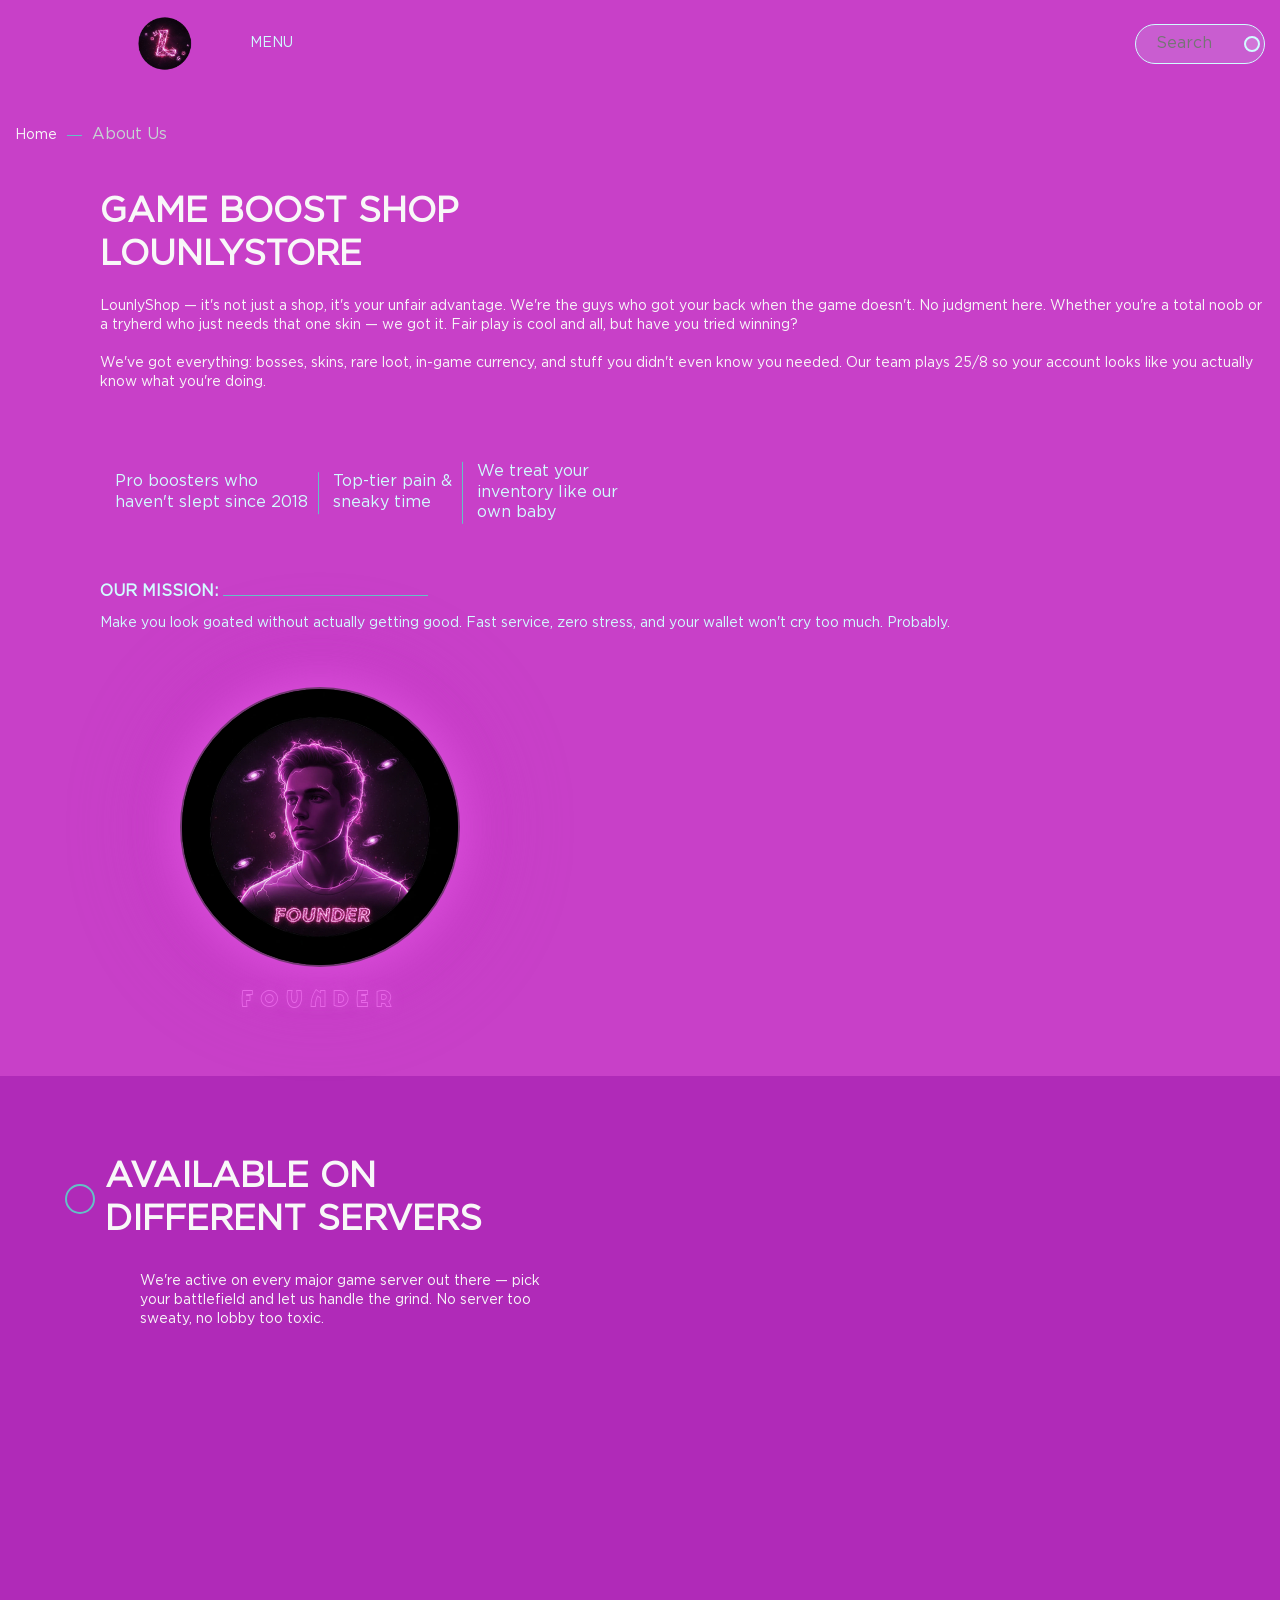
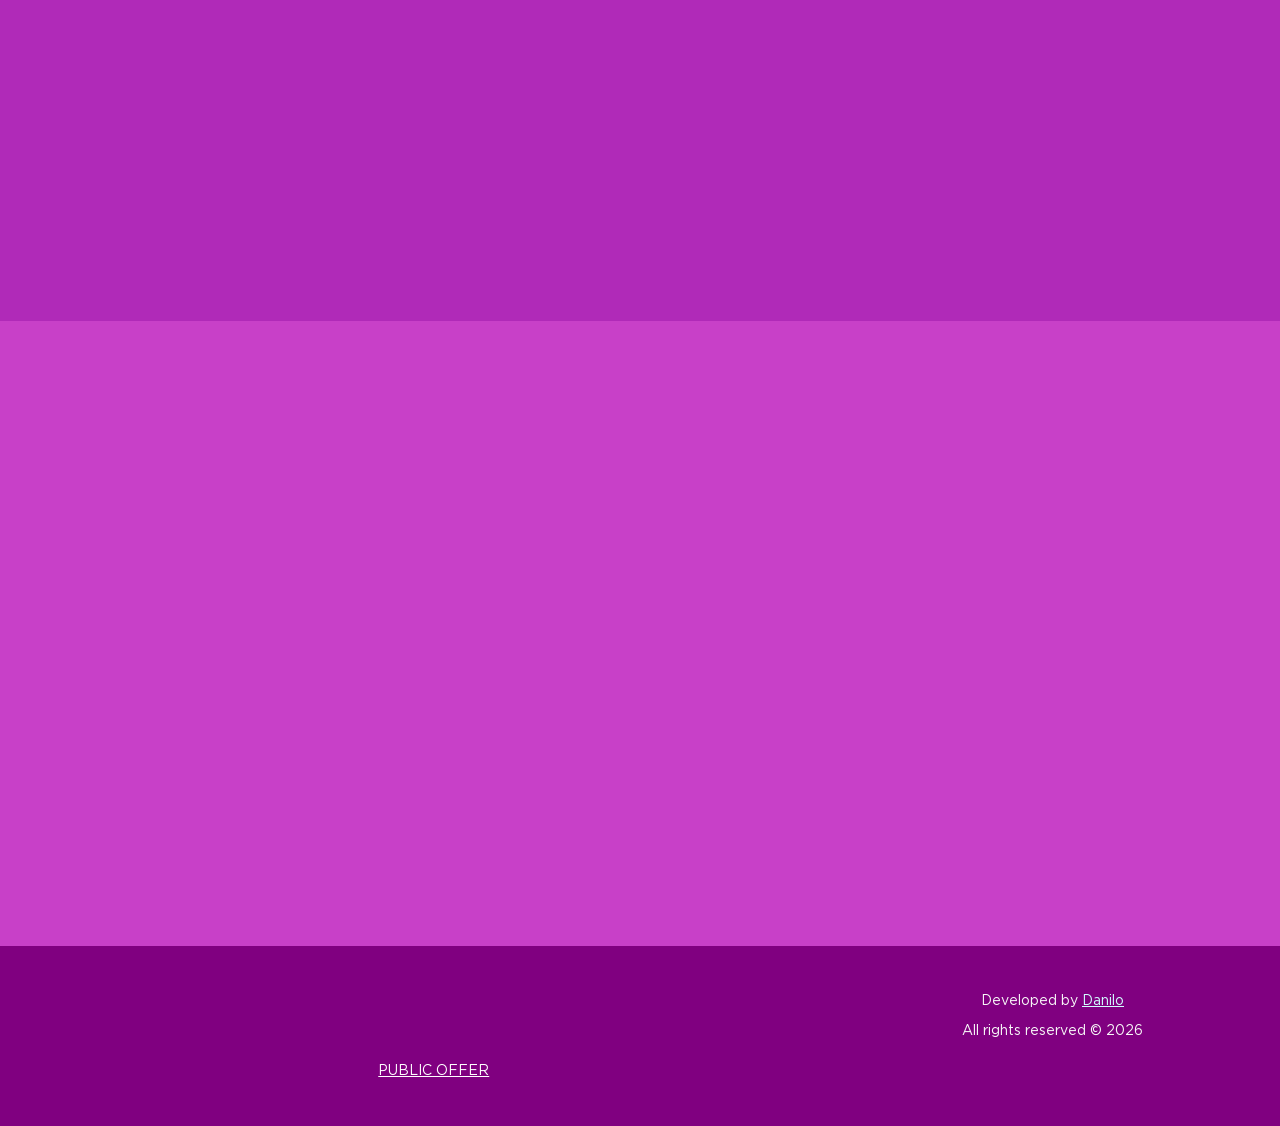
==== about.html @ 3cf256e2 "feat: update navigation links to point to the About page, add team data rendering and feedback submi" ====
<!DOCTYPE html>
<html lang="en">
  <head>
    <meta charset="UTF-8" />
    <meta name="viewport" content="width=device-width, initial-scale=1.0" />
    <meta name="description" content="About Us — GAME BOOST SHOP LOONYSTORE" />
    <meta name="keywords" content="" />
    <link rel="shortcut icon" href="img/favicons/favicon.svg" type="image/svg+xml" />
    <link rel="shortcut icon" href="img/favicons/favicon.webp" type="image/webp" />
    <link rel="shortcut icon" href="img/favicons/favicon.png" type="image/x-icon" />
    <link rel="stylesheet" href="css/libs.min.css" />
    <link rel="stylesheet" href="css/style.css" />
    <link rel="stylesheet" type="text/css" href="//cdn.jsdelivr.net/npm/slick-carousel@1.8.1/slick/slick.css" />
  <title>About Us — GAME BOOST SHOP LOONYSTORE</title>
    <link rel="stylesheet" href="css/about.css">
    <link rel="stylesheet" href="css/clear.css" />
  </head>

  <body id="body">
    <main class="main">
      <div class="container">
        <header class="header">
          <div class="header__row">
            <div class="header__col">
              <img src="img/logo.png" alt="" class="header__logo" />
              <div class="dropdown">
                <button class="dropbtn">
                  Menu
                  <img src="img/dropdown.svg" alt="" class="dropbtn-icon" />
                </button>
                <div class="dropdown-content">
                  <a href="index.html#news">News & Deals</a>
                  <a href="about.html">About Us</a>
                  <a href="index.html#services">Services & Prices</a>
                  <a href="index.html#library">Library</a>
                  <a href="index.html#team">Our Team</a>
                  <a href="index.html#feedback">Reviews</a>
                  <a href="index.html#contacts">Contacts</a>
                </div>
              </div>
            </div>
            <div class="header__col">
              <nav class="nav">
                <a href="about.html#products" class="navLink">Products</a
                ><a href="about.html" class="navLink">About Us</a
                ><a href="index.html#team" class="navLink">Our Team</a
                ><a href="index.html#feedback" class="navLink">Reviews</a
                >
              </nav>
            </div>
            <div class="header__col">
              <div class="header__search">
                <input type="text" class="header__input" placeholder="Search" />
                <img src="img/search.svg" alt="" class="header__searchIcon" />
              </div>
            </div>
          </div>
        </header>

        <div class="breadcrums">
          <a href="index.html" class="link breadcrums__link">Home</a>
          <hr class="breadcrums__hr" />
          <p class="breadcrums__text">About Us</p>
        </div>
      </div>

      <section class="aboutSection">
        <div class="container aboutSection__container">
          <div class="aboutSection__left">
            <img src="img/about-line.png" alt="" class="aboutSection__line" />
            <h2 class="title title-xl">
              Game Boost Shop <br />
              LounlyStoRe
            </h2>
            <p class="text text-xs">
              LounlyShop — it's not just a shop, it's your unfair advantage. We're the guys who
              got your back when the game doesn't. No judgment here. Whether you're a total
              noob or a tryherd who just needs that one skin — we got it. Fair play is cool and
              all, but have you tried winning?
              <br /><br />
              We've got everything: bosses, skins, rare loot, in-game currency, and stuff you
              didn't even know you needed. Our team plays 25/8 so your account looks like
              you actually know what you're doing.
            </p>
            <div class="textGroup">
              <div class="text text-s">
                Pro boosters who<br />
                haven't slept since 2018
              </div>
              <div class="text text-s">
                Top-tier pain &amp;<br />
                sneaky time
              </div>
              <div class="text text-s">
                We treat your<br />
                inventory like our<br />
                own baby
              </div>
            </div>
            <div class="aboutSection__ourMission">
              <div class="text text-xl">
                OUR mission:
                <hr class="aboutSection__hr" />
              </div>
              <p class="text text-xs">
                Make you look goated without actually getting good. Fast
                service, zero stress, and your wallet won't cry too much.
                Probably.
              </p>
            </div>
          </div>
          <div class="aboutSection__right aboutSection__right--founder">
            <div class="founder-wrap">
              <div class="founder-img-frame">
                <img src="img/Frame 272.png" alt="Founder" />
              </div>
              <span class="founder-label">FOUNDER</span>
            </div>
          </div>
        </div>
      </section>

      <section class="weHelp" id="products">
        <div class="container weHelp__container">
          <h2 class="title title-withDot">Available on different servers </h2>
          <p class="text weHelp__text">
            We're active on every major game server out there — pick your battlefield
            and let us handle the grind. No server too sweaty, no lobby too toxic.
          </p>
          <div class="weHelp__cardsWrapper weHelp__cardsWrapper--servers" id="weHelpCards"></div>
        </div>
      </section>

      <section class="feedbacksection" id="feedback">
        <div class="container">
          <h3 class="title title-withDot">Support</h3>
          <p class="text feedbacksection__text">
            Leave your details and our administrator will contact you to
            clarify all the details of the booking in the nearest time
          </p>
          <div class="feedbacksection__row">
            <div class="feedbacksection__left">
              <img src="img/gemini-2.5-flash-image_зроби_лучшу_картинку-0 1.png" alt="" class="image image-br" />
            </div>
            <div class="feedbacksection__right">
              <form class="feedbacksection__form" action="#">
                <input type="text" class="input" placeholder="Your name" />
                <input type="tel" class="input" placeholder="Phone" />
                <textarea
                  name="message"
                  id=""
                  cols="25"
                  rows="8"
                  class="input"
                  placeholder="Message for administrator"
                ></textarea>
                <button class="button" type="submit">Sign up</button>
              </form>
              <div class="text">
                By clicking the button, you agree to the processing of personal data
              </div>
            </div>
          </div>
        </div>
      </section>
    </main>

    <footer class="footer">
      <div class="container">
        <div class="footer__row">
          <div class="footer__col">
            <a href="https://t.me/caylissyt" class="link footer__link">
              <img src="img/telIcon.svg" alt="" class="footer__icon" />
              devolpertg
            </a>
            <a href="https://t.me/danyazzzz0" class="link footer__link">
              <img src="img/mailIcon.svg" alt="" class="footer__icon" />
              xanaxtg
            </a>
          </div>
          <div class="footer__col">
            <a href="#" class="link footer__link">
              <img src="img/locationIcon.svg" alt="" class="footer__icon" />
              Online worldwide
            </a>
          </div>
          <div class="footer__col footer__colRights-desctop">
            <p class="text">Developed by <a href="#" class="footer__devLink">Danilo</a></p>
            <p class="text">All rights reserved © 2026</p>
          </div>
          <div class="footer__col footer__colOfferta">
            <a href="offerta.html" class="link">Public Offer</a>
          </div>
          <div class="footer__col footer__colArrow">
            <div class="footer__socLinks">
              <a href="#"><img src="img/telegram.svg" alt="" class="icon" /></a>
              <a href="#"><img src="img/viber.svg" alt="" class="icon" /></a>
            </div>
            <a href="#body" class="footer__arrowTop">
              <img src="img/arrowtop.svg" alt="" class="icon" />
            </a>
          </div>
          <div class="footer__col footer__colRights-mobile">
            <p class="text">Developed by <a href="#" class="footer__devLink">Danilo</a></p>
            <p class="text">All rights reserved © 2026</p>
          </div>
        </div>
      </div>
    </footer>

    <script src="js/libs.min.js"></script>
    <script
      src="https://code.jquery.com/jquery-3.6.0.min.js"
      integrity="sha256-/xUj+3OJU5yExlq6GSYGSHk7tPXikynS7ogEvDej/m4="
      crossorigin="anonymous"
    ></script>
    <script
      type="text/javascript"
      src="//cdn.jsdelivr.net/npm/slick-carousel@1.8.1/slick/slick.min.js"
    ></script>
    <script src="js/main.min.js"></script>
    <script src="js/weHelpRender.js"></script>
    <script src="js/feedbackSubmit.js"></script>
  </body>
</html>
---- css/about.css ----
/* фон фіолетовий */
      body {
        background: #c840c8;
      }

      /* ── фото засновника ── */
      .aboutSection__right--founder {
        display: flex;
        justify-content: center;
        align-items: center;
        flex: 1;
        padding: 20px 0;
      }
      .founder-wrap {
        display: flex;
        flex-direction: column;
        align-items: center;
        gap: 18px;
      }
      /* кругла рамка зі світінням */
      .founder-img-frame {
        width: 280px;
        height: 280px;
        border-radius: 50%;
        background: #000;
        display: flex;
        align-items: center;
        justify-content: center;
        overflow: hidden;
        box-shadow:
          0 0 35px 12px rgba(220, 80, 220, 0.75),
          0 0 80px 30px rgba(200, 50, 200, 0.4);
        border: 2px solid rgba(230, 110, 230, 0.5);
      }
      /* фотка теж світиться */
      .founder-img-frame img {
        width: 100%;
        height: 100%;
        object-fit: cover;
        filter: drop-shadow(0 0 18px rgba(220, 80, 220, 0.9));
      }
      /* підпис капсом */
      .founder-label {
        font-family: viennaposter, "Vienna Poster", gothampro_bold;
        font-size: 22px;
        color: #e868e8;
        letter-spacing: 7px;
        text-transform: uppercase;
        text-shadow: 0 0 12px rgba(230, 100, 230, 0.9);
      }

      /* великий екран — все більше */
      @media screen and (min-width: 1440px) {
        .founder-img-frame {
          width: 370px;
          height: 370px;
        }
        .founder-label {
          font-size: 26px;
        }
      }

      /* ── секція серверів ── */
      .weHelp {
        background: #b02ab8;
        padding: 50px 0 60px;
      }
      .weHelp__container {
        display: flex;
        flex-direction: column;
        gap: 20px;
      }
      .weHelp__cardsWrapper--servers {
        display: flex;
        flex-wrap: wrap;
        gap: 30px;
        justify-content: center;
        margin-top: 10px;
      }
      .weHelp__card--server {
        display: flex;
        flex-direction: column;
        align-items: center;
        gap: 12px;
        min-width: 30%;
      }
      /* текст під логотипом сервера */
      .weHelp__card--server .text-xs {
        font-family: viennaposter, "Vienna Poster", gothampro_bold;
        font-size: 18px;
        color: #f8f8f8;
        text-transform: uppercase;
        letter-spacing: 2px;
      }
      /* логотип сервера, квадратний */
      .server-logo {
        width: 190px;
        height: 190px;
        border-radius: 14px;
        overflow: hidden;
      }
      .server-logo img {
        width: 100%;
        height: 100%;
        object-fit: cover;
      }

      /* ── відгуки / букінг ── */
      .feedbacksection {
        background: #c840c8;
      }
---- css/clear.css ----
.mainSection__right {
    padding: 100px 0;
}

    .footer, .feedbacksection , .servicesSection, body, .teamSection{
            background: #c840c8;
    }
    .footer{ background: purple !important;}
    

    .teamSection{
        background: #D900FF;
    }
    .team-container{
        display: flex;
        flex-wrap: wrap;
        gap: 30px;
        justify-content: center;
    }

    .slider__item{
        display: flex;
        flex-direction: column;
        width: 22%;
        box-sizing: border-box;
    }

    .header__logo{
        width: 100px;
        margin-left: 100px;
    }

    .servicesSection__cards{
        padding: 40px 16px;
        display: flex;
    }

    .servicesSection__card{
        display: flex;
        flex-direction: column;
        gap: 20px;
        color: white;
    }
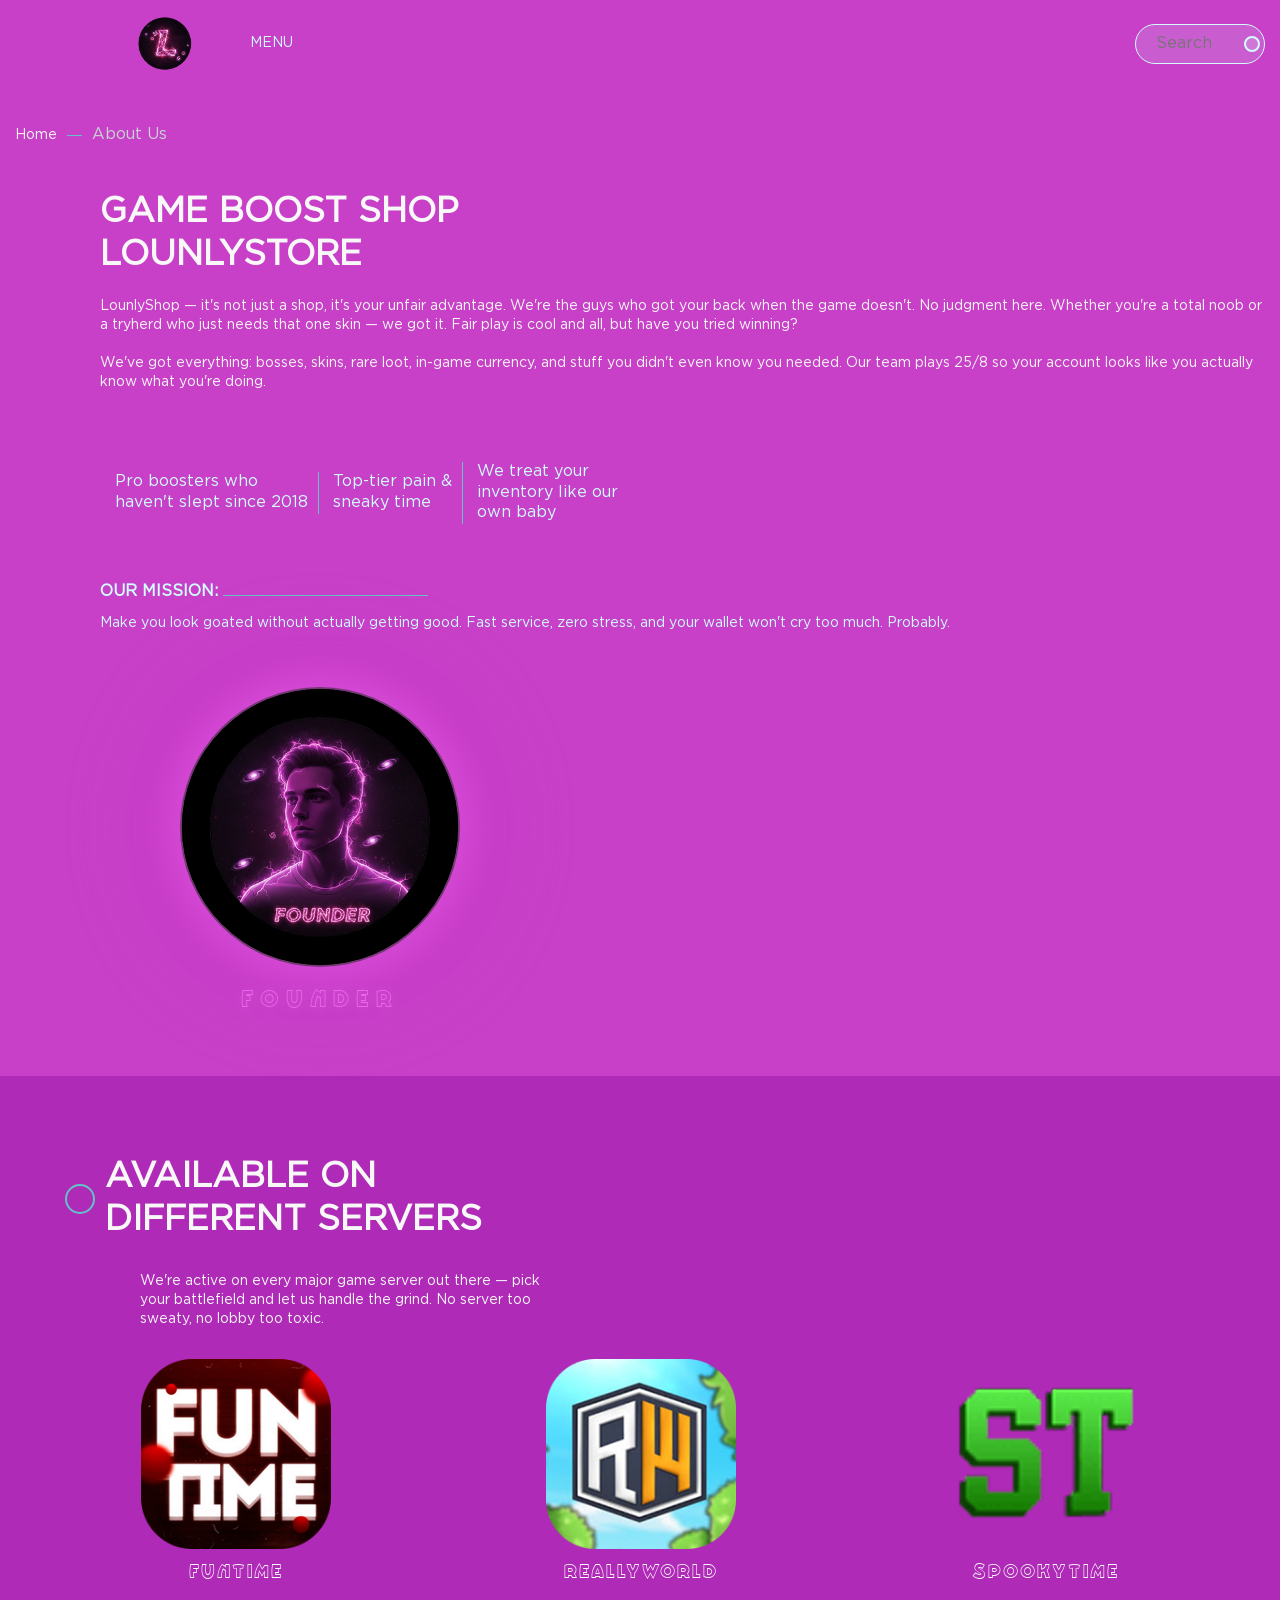
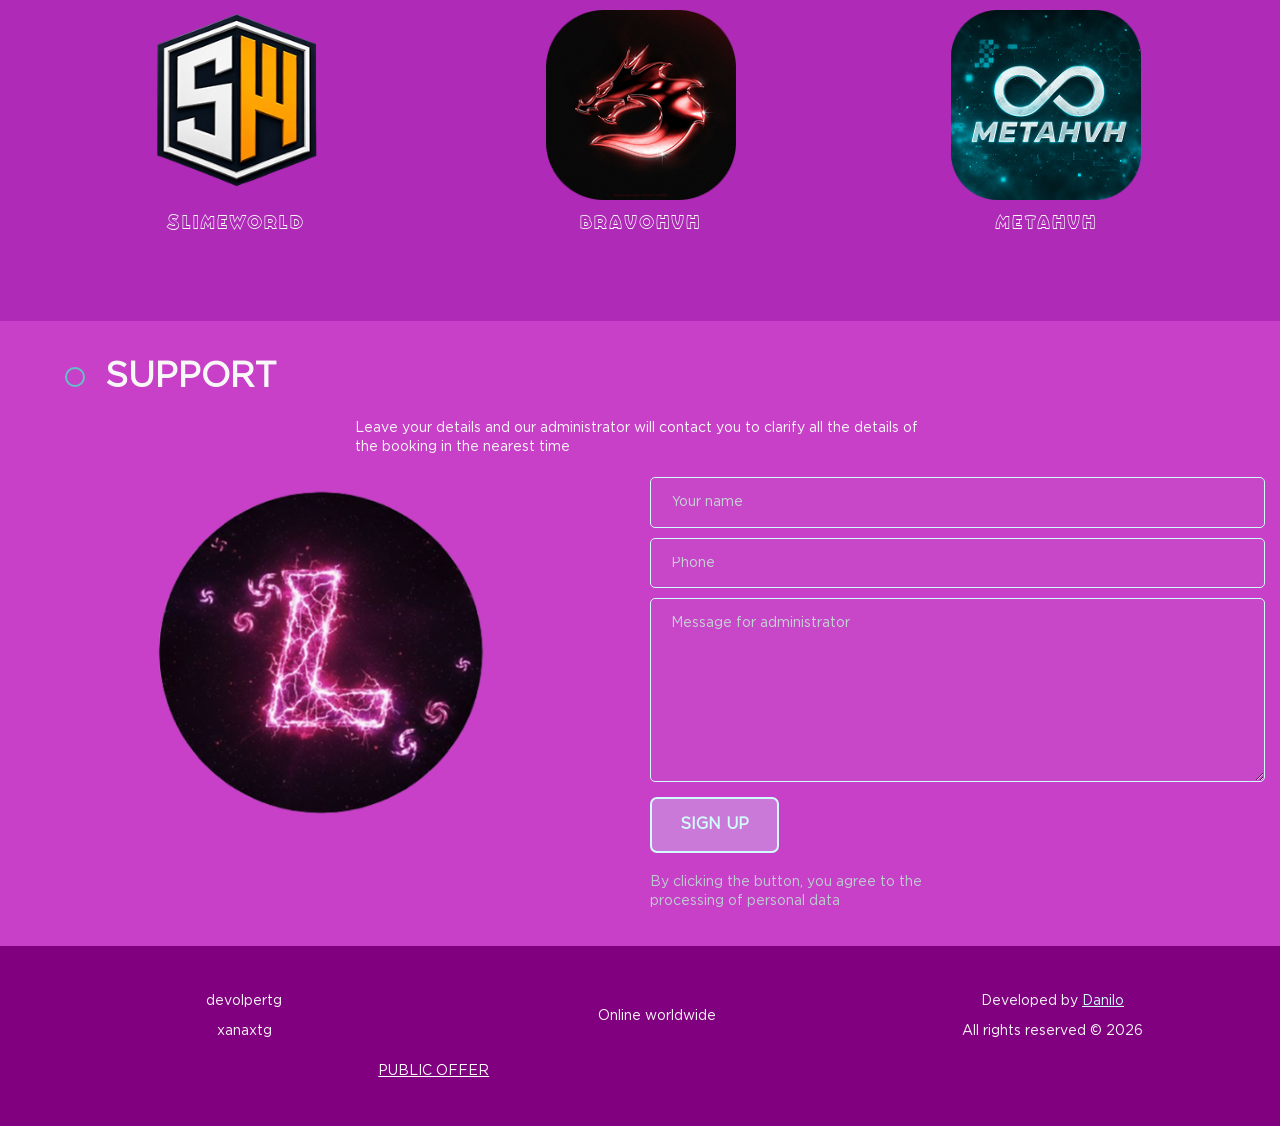
==== commit 100ddde0: "Co-authored-by: Oleksandr Pylypenko <Sashapylypenko.pov@gmail.com>" ====
--- a/about.html
+++ b/about.html
@@ -41,7 +41,7 @@
             </div>
             <div class="header__col">
               <nav class="nav">
-                <a href="about.html#products" class="navLink">Products</a
+                <a href="index.html#products" class="navLink">Products</a
                 ><a href="about.html" class="navLink">About Us</a
                 ><a href="index.html#team" class="navLink">Our Team</a
                 ><a href="index.html#feedback" class="navLink">Reviews</a
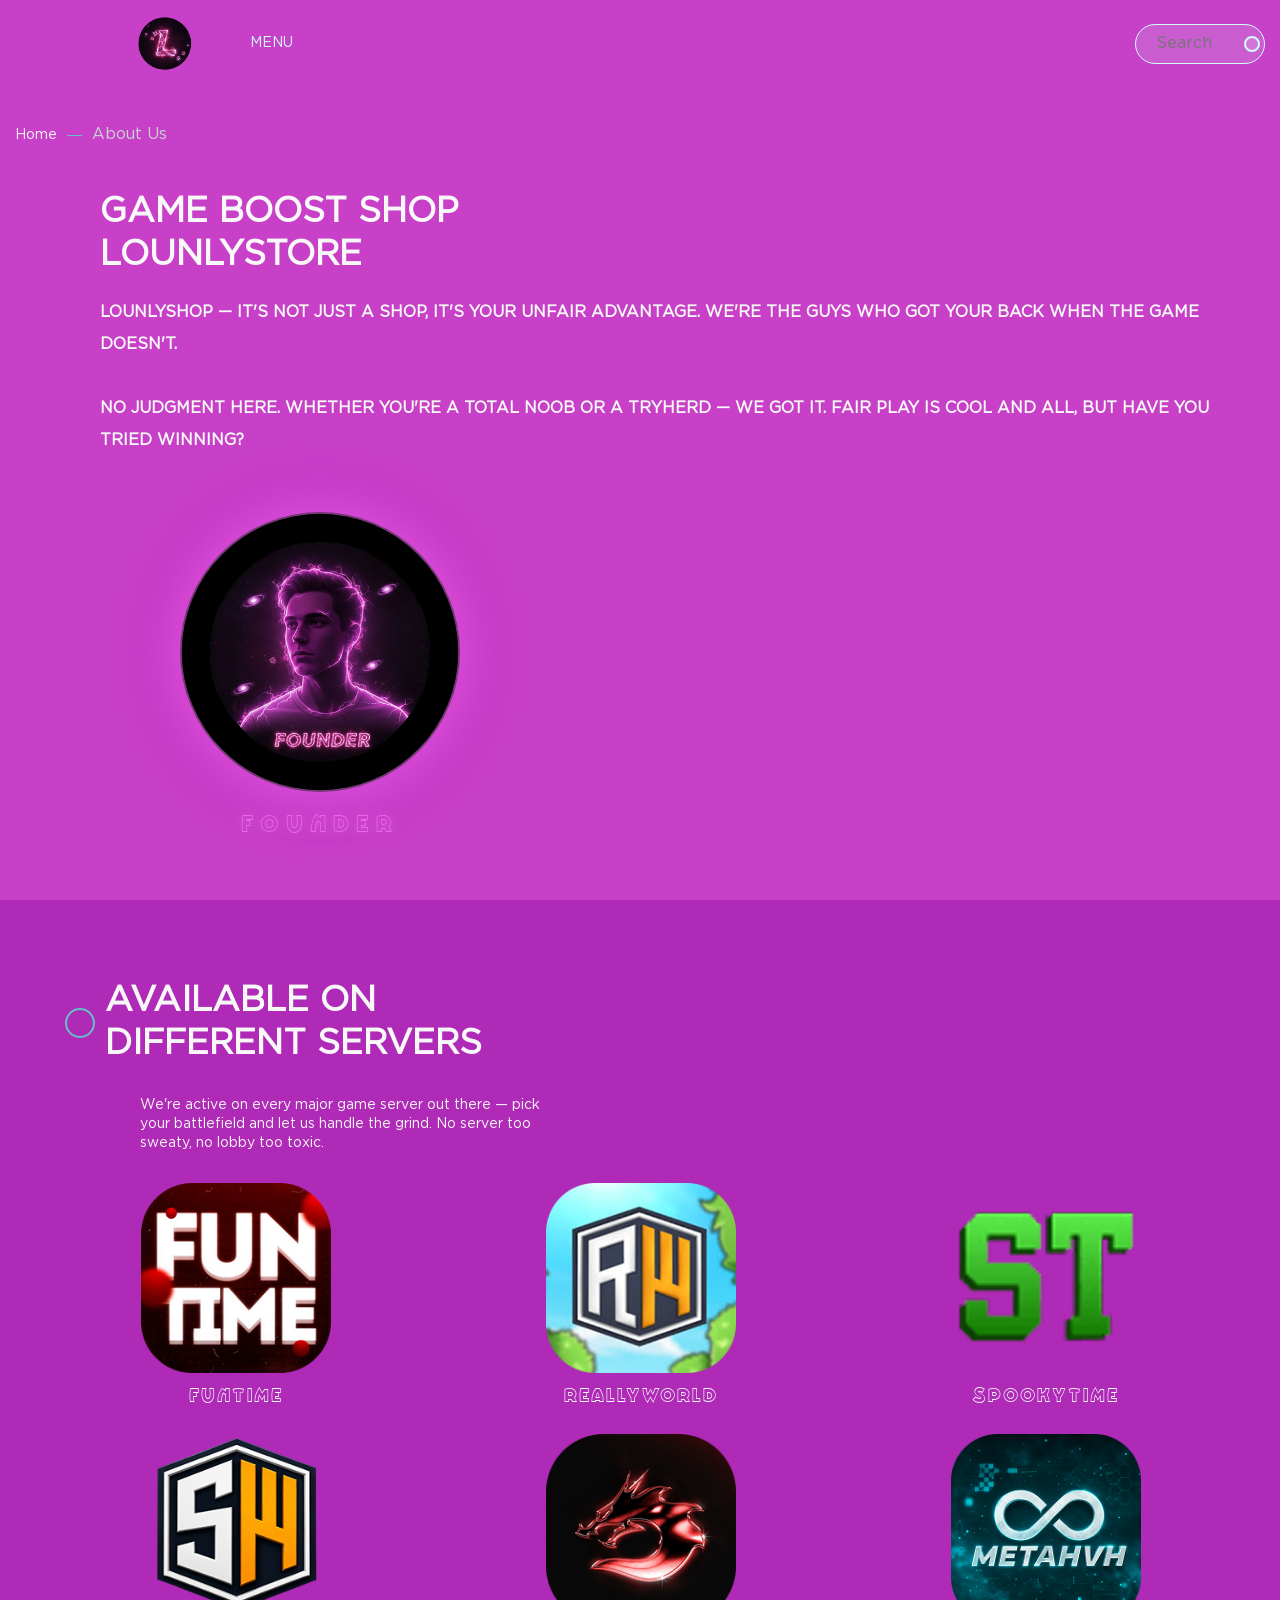
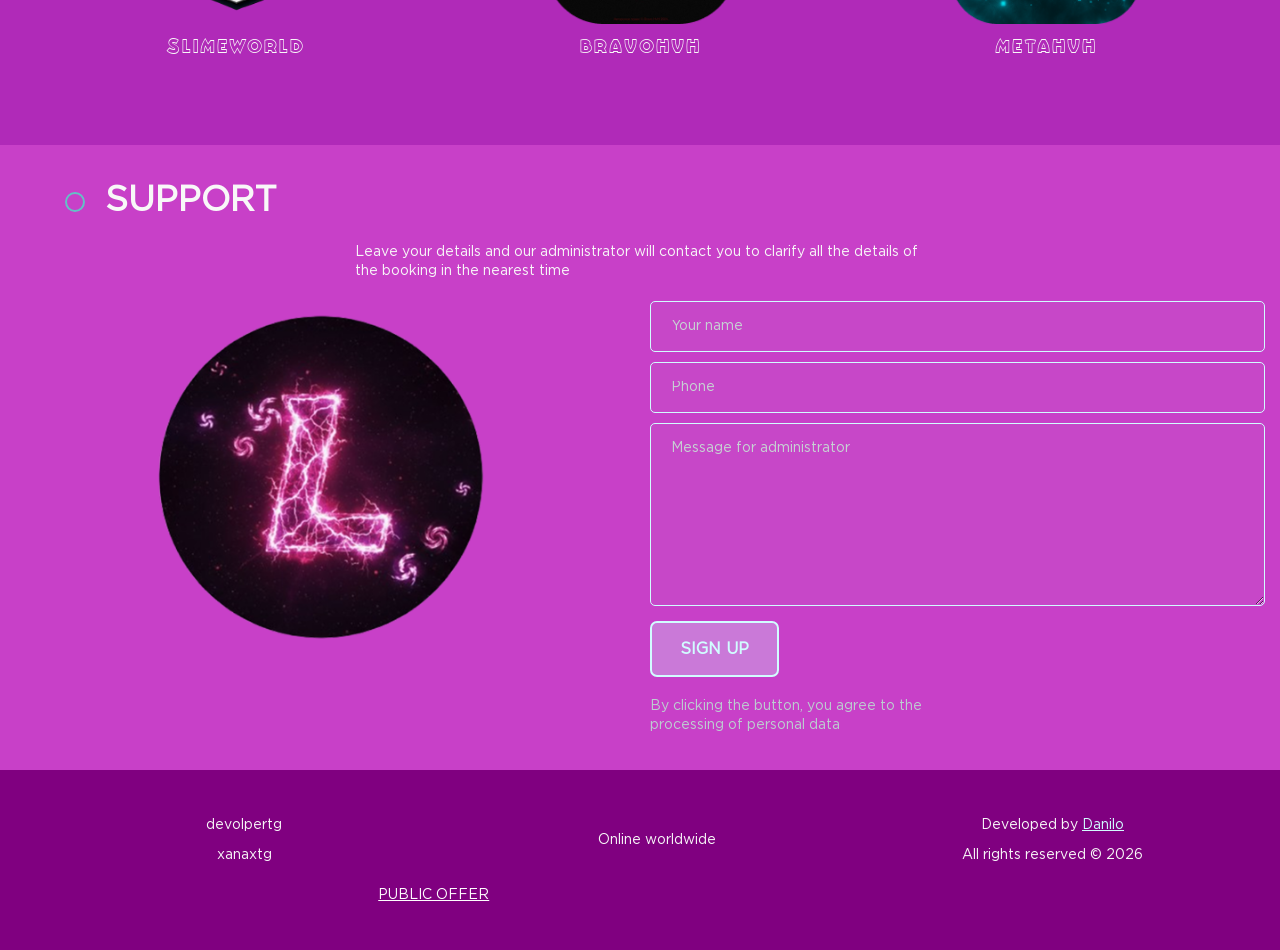
==== commit dba88da0: "refactor: streamline about section content and enhance feedback form accessibility" ====
--- a/about.html
+++ b/about.html
@@ -72,42 +72,9 @@
               Game Boost Shop <br />
               LounlyStoRe
             </h2>
-            <p class="text text-xs">
-              LounlyShop — it's not just a shop, it's your unfair advantage. We're the guys who
-              got your back when the game doesn't. No judgment here. Whether you're a total
-              noob or a tryherd who just needs that one skin — we got it. Fair play is cool and
-              all, but have you tried winning?
-              <br /><br />
-              We've got everything: bosses, skins, rare loot, in-game currency, and stuff you
-              didn't even know you needed. Our team plays 25/8 so your account looks like
-              you actually know what you're doing.
+            <p class="text text-xl text-space">
+              LounlyShop — it's not just a shop, it's your unfair advantage. We're the guys who got your back when the game doesn't. <br><br> No judgment here. Whether you're a total noob or a tryherd  — we got it.  Fair play is cool and all, but have you tried winning?
             </p>
-            <div class="textGroup">
-              <div class="text text-s">
-                Pro boosters who<br />
-                haven't slept since 2018
-              </div>
-              <div class="text text-s">
-                Top-tier pain &amp;<br />
-                sneaky time
-              </div>
-              <div class="text text-s">
-                We treat your<br />
-                inventory like our<br />
-                own baby
-              </div>
-            </div>
-            <div class="aboutSection__ourMission">
-              <div class="text text-xl">
-                OUR mission:
-                <hr class="aboutSection__hr" />
-              </div>
-              <p class="text text-xs">
-                Make you look goated without actually getting good. Fast
-                service, zero stress, and your wallet won't cry too much.
-                Probably.
-              </p>
-            </div>
           </div>
           <div class="aboutSection__right aboutSection__right--founder">
             <div class="founder-wrap">
@@ -144,8 +111,8 @@
             </div>
             <div class="feedbacksection__right">
               <form class="feedbacksection__form" action="#">
-                <input type="text" class="input" placeholder="Your name" />
-                <input type="tel" class="input" placeholder="Phone" />
+                <input type="text" name="name" class="input" placeholder="Your name" />
+                <input type="tel" name="phone" class="input" placeholder="Phone" />
                 <textarea
                   name="message"
                   id=""
--- a/css/about.css
+++ b/css/about.css
@@ -109,3 +109,7 @@
       .feedbacksection {
         background: #c840c8;
       }
+
+      .text-space{
+        line-height: 2;
+      }
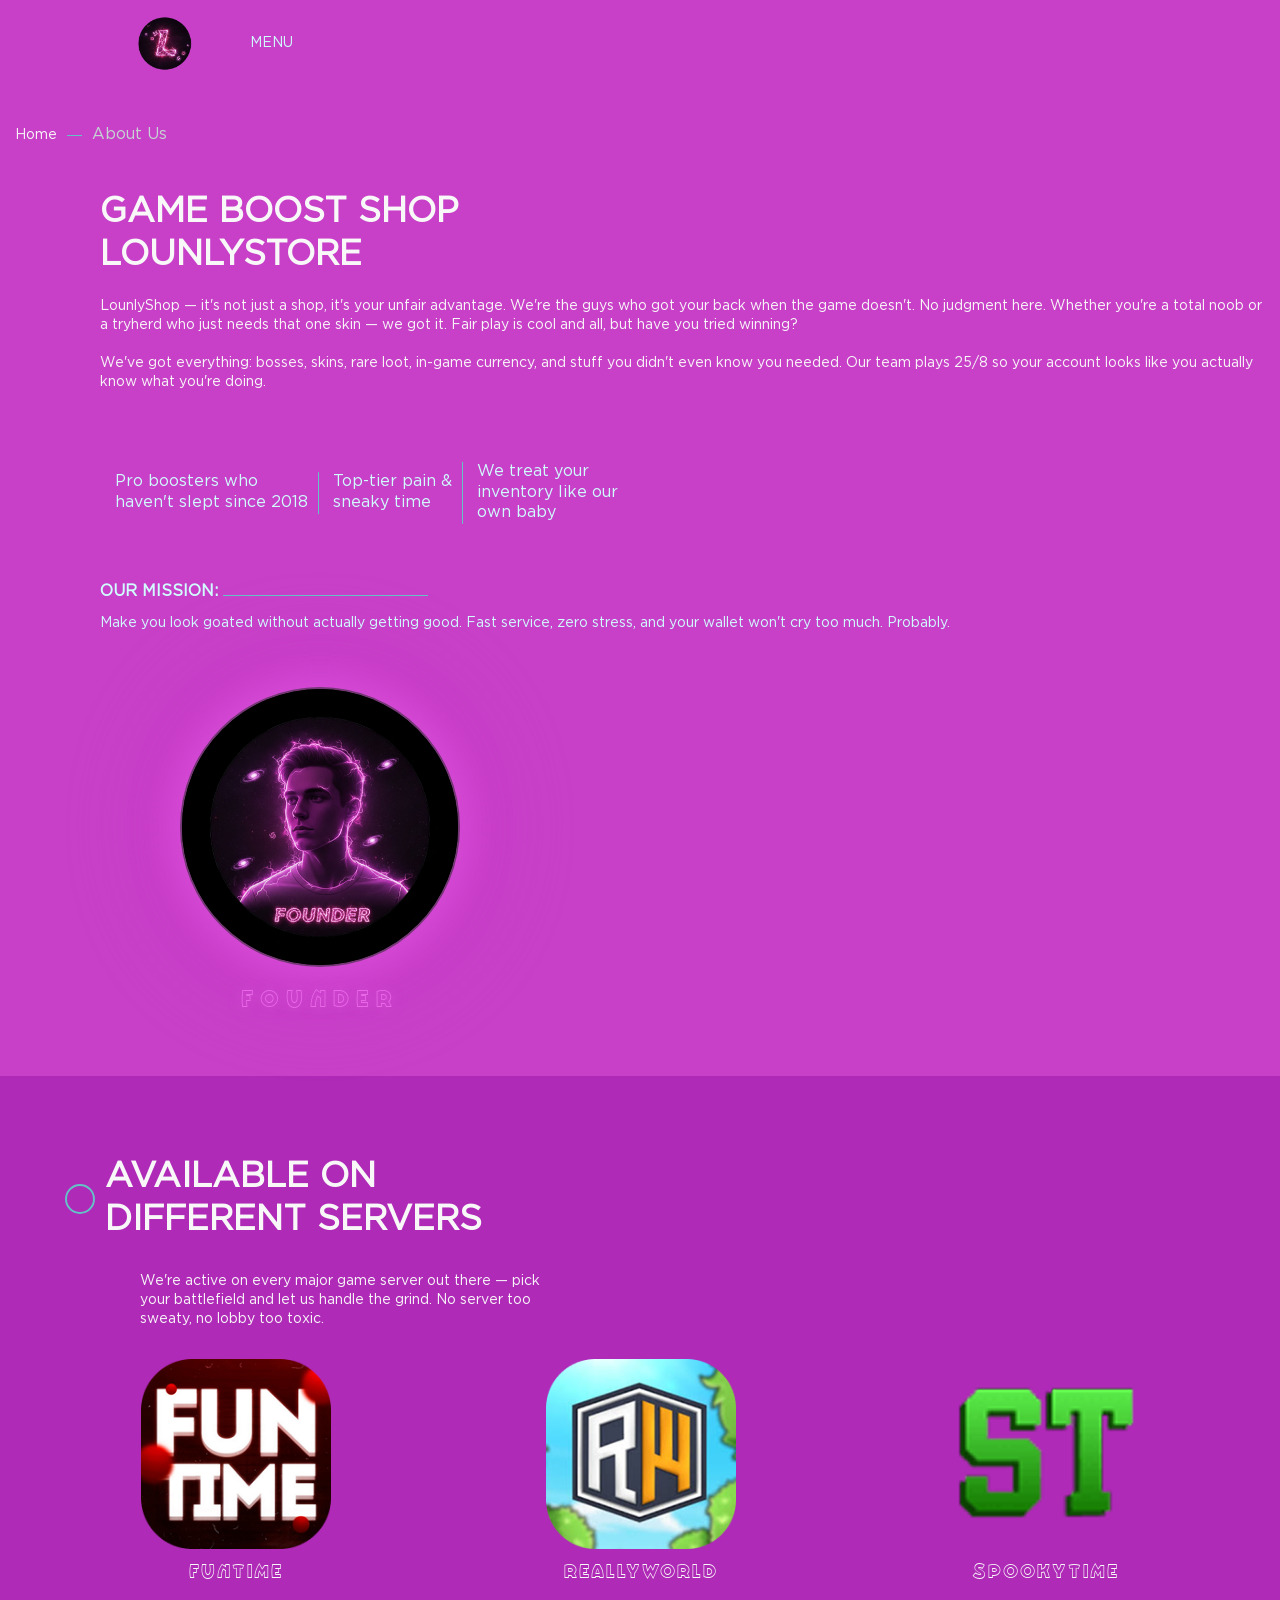
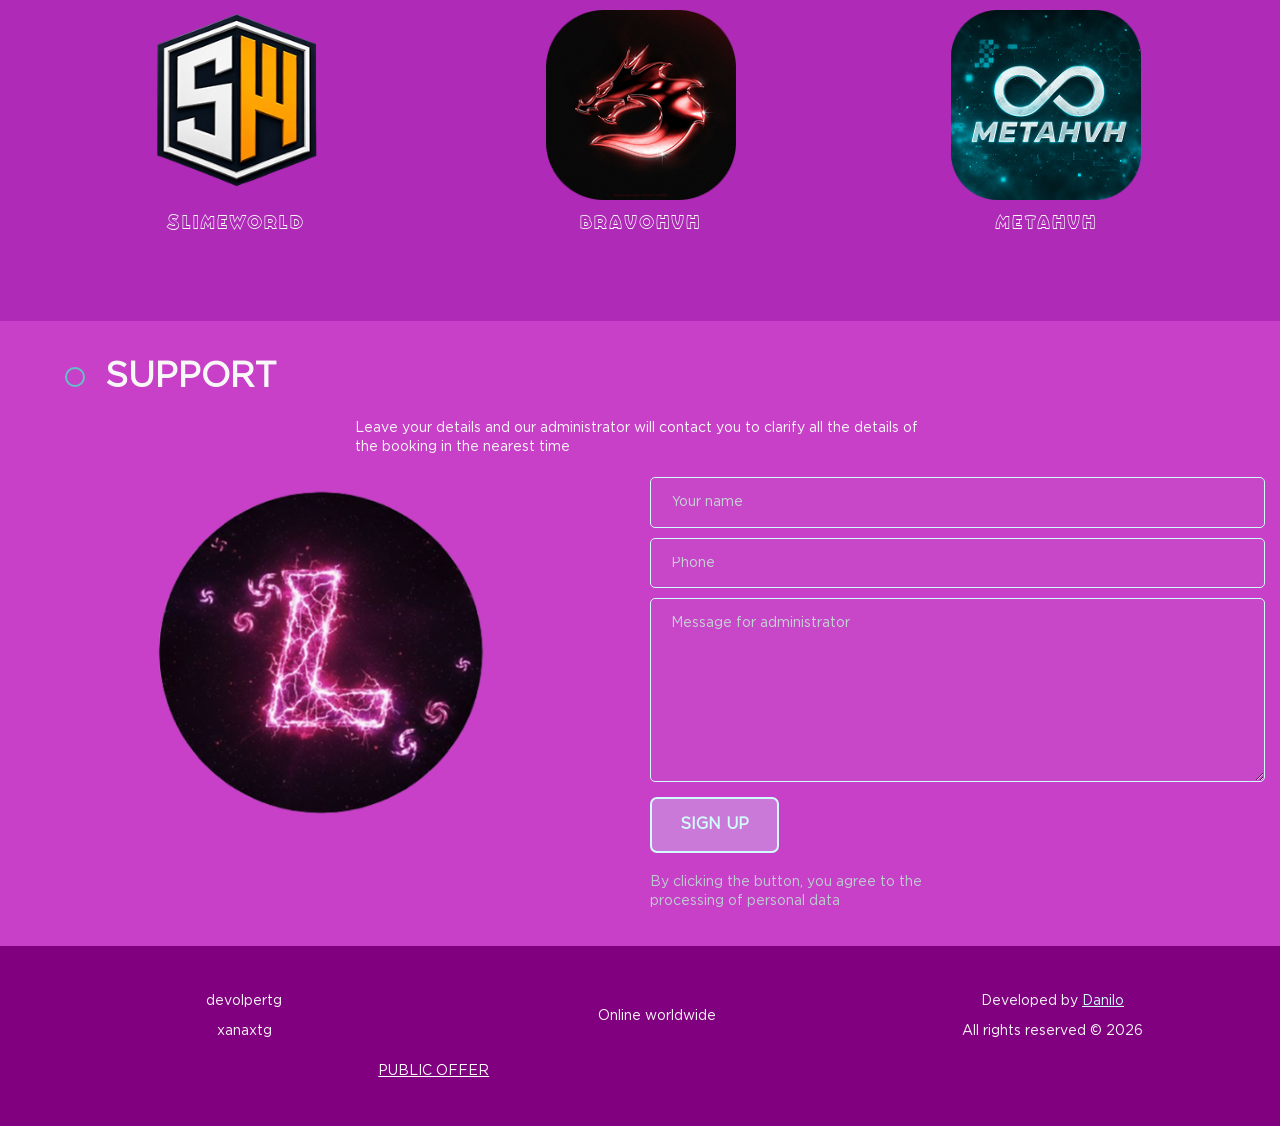
==== commit 98761e60: "fix: hotfix mobile" ====
--- a/about.html
+++ b/about.html
@@ -1,18 +1,34 @@
-<!DOCTYPE html>
+<!doctype html>
 <html lang="en">
   <head>
     <meta charset="UTF-8" />
     <meta name="viewport" content="width=device-width, initial-scale=1.0" />
     <meta name="description" content="About Us — GAME BOOST SHOP LOONYSTORE" />
     <meta name="keywords" content="" />
-    <link rel="shortcut icon" href="img/favicons/favicon.svg" type="image/svg+xml" />
-    <link rel="shortcut icon" href="img/favicons/favicon.webp" type="image/webp" />
-    <link rel="shortcut icon" href="img/favicons/favicon.png" type="image/x-icon" />
+    <link
+      rel="shortcut icon"
+      href="img/favicons/favicon.svg"
+      type="image/svg+xml"
+    />
+    <link
+      rel="shortcut icon"
+      href="img/favicons/favicon.webp"
+      type="image/webp"
+    />
+    <link
+      rel="shortcut icon"
+      href="img/favicons/favicon.png"
+      type="image/x-icon"
+    />
     <link rel="stylesheet" href="css/libs.min.css" />
     <link rel="stylesheet" href="css/style.css" />
-    <link rel="stylesheet" type="text/css" href="//cdn.jsdelivr.net/npm/slick-carousel@1.8.1/slick/slick.css" />
-  <title>About Us — GAME BOOST SHOP LOONYSTORE</title>
-    <link rel="stylesheet" href="css/about.css">
+    <link
+      rel="stylesheet"
+      type="text/css"
+      href="//cdn.jsdelivr.net/npm/slick-carousel@1.8.1/slick/slick.css"
+    />
+    <title>About Us — GAME BOOST SHOP LOONYSTORE</title>
+    <link rel="stylesheet" href="css/about.css" />
     <link rel="stylesheet" href="css/clear.css" />
   </head>
 
@@ -41,19 +57,13 @@
             </div>
             <div class="header__col">
               <nav class="nav">
-                <a href="index.html#products" class="navLink">Products</a
+                <a href="about.html#products" class="navLink">Products</a
                 ><a href="about.html" class="navLink">About Us</a
                 ><a href="index.html#team" class="navLink">Our Team</a
-                ><a href="index.html#feedback" class="navLink">Reviews</a
-                >
+                ><a href="index.html#feedback" class="navLink">Reviews</a>
               </nav>
             </div>
-            <div class="header__col">
-              <div class="header__search">
-                <input type="text" class="header__input" placeholder="Search" />
-                <img src="img/search.svg" alt="" class="header__searchIcon" />
-              </div>
-            </div>
+            <div class="header__col"></div>
           </div>
         </header>
 
@@ -72,9 +82,43 @@
               Game Boost Shop <br />
               LounlyStoRe
             </h2>
-            <p class="text text-xl text-space">
-              LounlyShop — it's not just a shop, it's your unfair advantage. We're the guys who got your back when the game doesn't. <br><br> No judgment here. Whether you're a total noob or a tryherd  — we got it.  Fair play is cool and all, but have you tried winning?
+            <p class="text text-xs">
+              LounlyShop — it's not just a shop, it's your unfair advantage.
+              We're the guys who got your back when the game doesn't. No
+              judgment here. Whether you're a total noob or a tryherd who just
+              needs that one skin — we got it. Fair play is cool and all, but
+              have you tried winning?
+              <br /><br />
+              We've got everything: bosses, skins, rare loot, in-game currency,
+              and stuff you didn't even know you needed. Our team plays 25/8 so
+              your account looks like you actually know what you're doing.
             </p>
+            <div class="textGroup">
+              <div class="text text-s">
+                Pro boosters who<br />
+                haven't slept since 2018
+              </div>
+              <div class="text text-s">
+                Top-tier pain &amp;<br />
+                sneaky time
+              </div>
+              <div class="text text-s">
+                We treat your<br />
+                inventory like our<br />
+                own baby
+              </div>
+            </div>
+            <div class="aboutSection__ourMission">
+              <div class="text text-xl">
+                OUR mission:
+                <hr class="aboutSection__hr" />
+              </div>
+              <p class="text text-xs">
+                Make you look goated without actually getting good. Fast
+                service, zero stress, and your wallet won't cry too much.
+                Probably.
+              </p>
+            </div>
           </div>
           <div class="aboutSection__right aboutSection__right--founder">
             <div class="founder-wrap">
@@ -89,12 +133,16 @@
 
       <section class="weHelp" id="products">
         <div class="container weHelp__container">
-          <h2 class="title title-withDot">Available on different servers </h2>
+          <h2 class="title title-withDot">Available on different servers</h2>
           <p class="text weHelp__text">
-            We're active on every major game server out there — pick your battlefield
-            and let us handle the grind. No server too sweaty, no lobby too toxic.
+            We're active on every major game server out there — pick your
+            battlefield and let us handle the grind. No server too sweaty, no
+            lobby too toxic.
           </p>
-          <div class="weHelp__cardsWrapper weHelp__cardsWrapper--servers" id="weHelpCards"></div>
+          <div
+            class="weHelp__cardsWrapper weHelp__cardsWrapper--servers"
+            id="weHelpCards"
+          ></div>
         </div>
       </section>
 
@@ -102,17 +150,21 @@
         <div class="container">
           <h3 class="title title-withDot">Support</h3>
           <p class="text feedbacksection__text">
-            Leave your details and our administrator will contact you to
-            clarify all the details of the booking in the nearest time
+            Leave your details and our administrator will contact you to clarify
+            all the details of the booking in the nearest time
           </p>
           <div class="feedbacksection__row">
             <div class="feedbacksection__left">
-              <img src="img/gemini-2.5-flash-image_зроби_лучшу_картинку-0 1.png" alt="" class="image image-br" />
+              <img
+                src="img/gemini-2.5-flash-image_зроби_лучшу_картинку-0 1.png"
+                alt=""
+                class="image image-br"
+              />
             </div>
             <div class="feedbacksection__right">
               <form class="feedbacksection__form" action="#">
-                <input type="text" name="name" class="input" placeholder="Your name" />
-                <input type="tel" name="phone" class="input" placeholder="Phone" />
+                <input type="text" class="input" placeholder="Your name" />
+                <input type="tel" class="input" placeholder="Phone" />
                 <textarea
                   name="message"
                   id=""
@@ -124,7 +176,8 @@
                 <button class="button" type="submit">Sign up</button>
               </form>
               <div class="text">
-                By clicking the button, you agree to the processing of personal data
+                By clicking the button, you agree to the processing of personal
+                data
               </div>
             </div>
           </div>
@@ -152,7 +205,9 @@
             </a>
           </div>
           <div class="footer__col footer__colRights-desctop">
-            <p class="text">Developed by <a href="#" class="footer__devLink">Danilo</a></p>
+            <p class="text">
+              Developed by <a href="#" class="footer__devLink">Danilo</a>
+            </p>
             <p class="text">All rights reserved © 2026</p>
           </div>
           <div class="footer__col footer__colOfferta">
@@ -168,7 +223,9 @@
             </a>
           </div>
           <div class="footer__col footer__colRights-mobile">
-            <p class="text">Developed by <a href="#" class="footer__devLink">Danilo</a></p>
+            <p class="text">
+              Developed by <a href="#" class="footer__devLink">Danilo</a>
+            </p>
             <p class="text">All rights reserved © 2026</p>
           </div>
         </div>
--- a/css/clear.css
+++ b/css/clear.css
@@ -1,43 +1,79 @@
 .mainSection__right {
-    padding: 100px 0;
+  padding: 100px 0;
 }
 
-    .footer, .feedbacksection , .servicesSection, body, .teamSection{
-            background: #c840c8;
+.footer,
+.feedbacksection,
+.servicesSection,
+body,
+.teamSection {
+  background: #c840c8;
+}
+.footer {
+  background: purple !important;
+}
+
+.teamSection {
+  background: #d900ff;
+}
+.team-container {
+  display: flex;
+  flex-wrap: wrap;
+  gap: 30px;
+  justify-content: center;
+}
+
+.slider__item {
+  display: flex;
+  flex-direction: column;
+  width: 22%;
+  box-sizing: border-box;
+}
+
+.header__logo {
+  width: 100px;
+  margin-left: 100px;
+}
+
+.servicesSection__cards {
+  padding: 40px 16px;
+  display: flex;
+}
+
+.servicesSection__card {
+  display: flex;
+  flex-direction: column;
+  gap: 20px;
+  color: white;
+}
+
+@media (max-width: 768px) {
+  .servicesSection__cards {
+    flex-direction: column;
+    align-items: center;
+    gap: 20px;
+  }
+  .servicesSection__card {
+    width: 100%;
+    text-align: center;
+    align-items: center;
+    padding: 20px;
+    border-radius: 10px;
+    border: 1px solid white;
+  }
+  .mainSection__left {
+    padding: 20px;
+    text-align: center;
+    background: #d4c9d49b;
+    border-radius: 10px;
+    button {
+      margin: 0 auto;
     }
-    .footer{ background: purple !important;}
-    
-
-    .teamSection{
-        background: #D900FF;
-    }
-    .team-container{
-        display: flex;
-        flex-wrap: wrap;
-        gap: 30px;
-        justify-content: center;
-    }
-
-    .slider__item{
-        display: flex;
-        flex-direction: column;
-        width: 22%;
-        box-sizing: border-box;
-    }
-
-    .header__logo{
-        width: 100px;
-        margin-left: 100px;
-    }
-
-    .servicesSection__cards{
-        padding: 40px 16px;
-        display: flex;
-    }
-
-    .servicesSection__card{
-        display: flex;
-        flex-direction: column;
-        gap: 20px;
-        color: white;
-    }+  }
+  .mainSection__right {
+    padding-bottom: 40px;
+  }
+  .mainSection__imgMobile {
+    margin-top: 50px;
+  }
+}
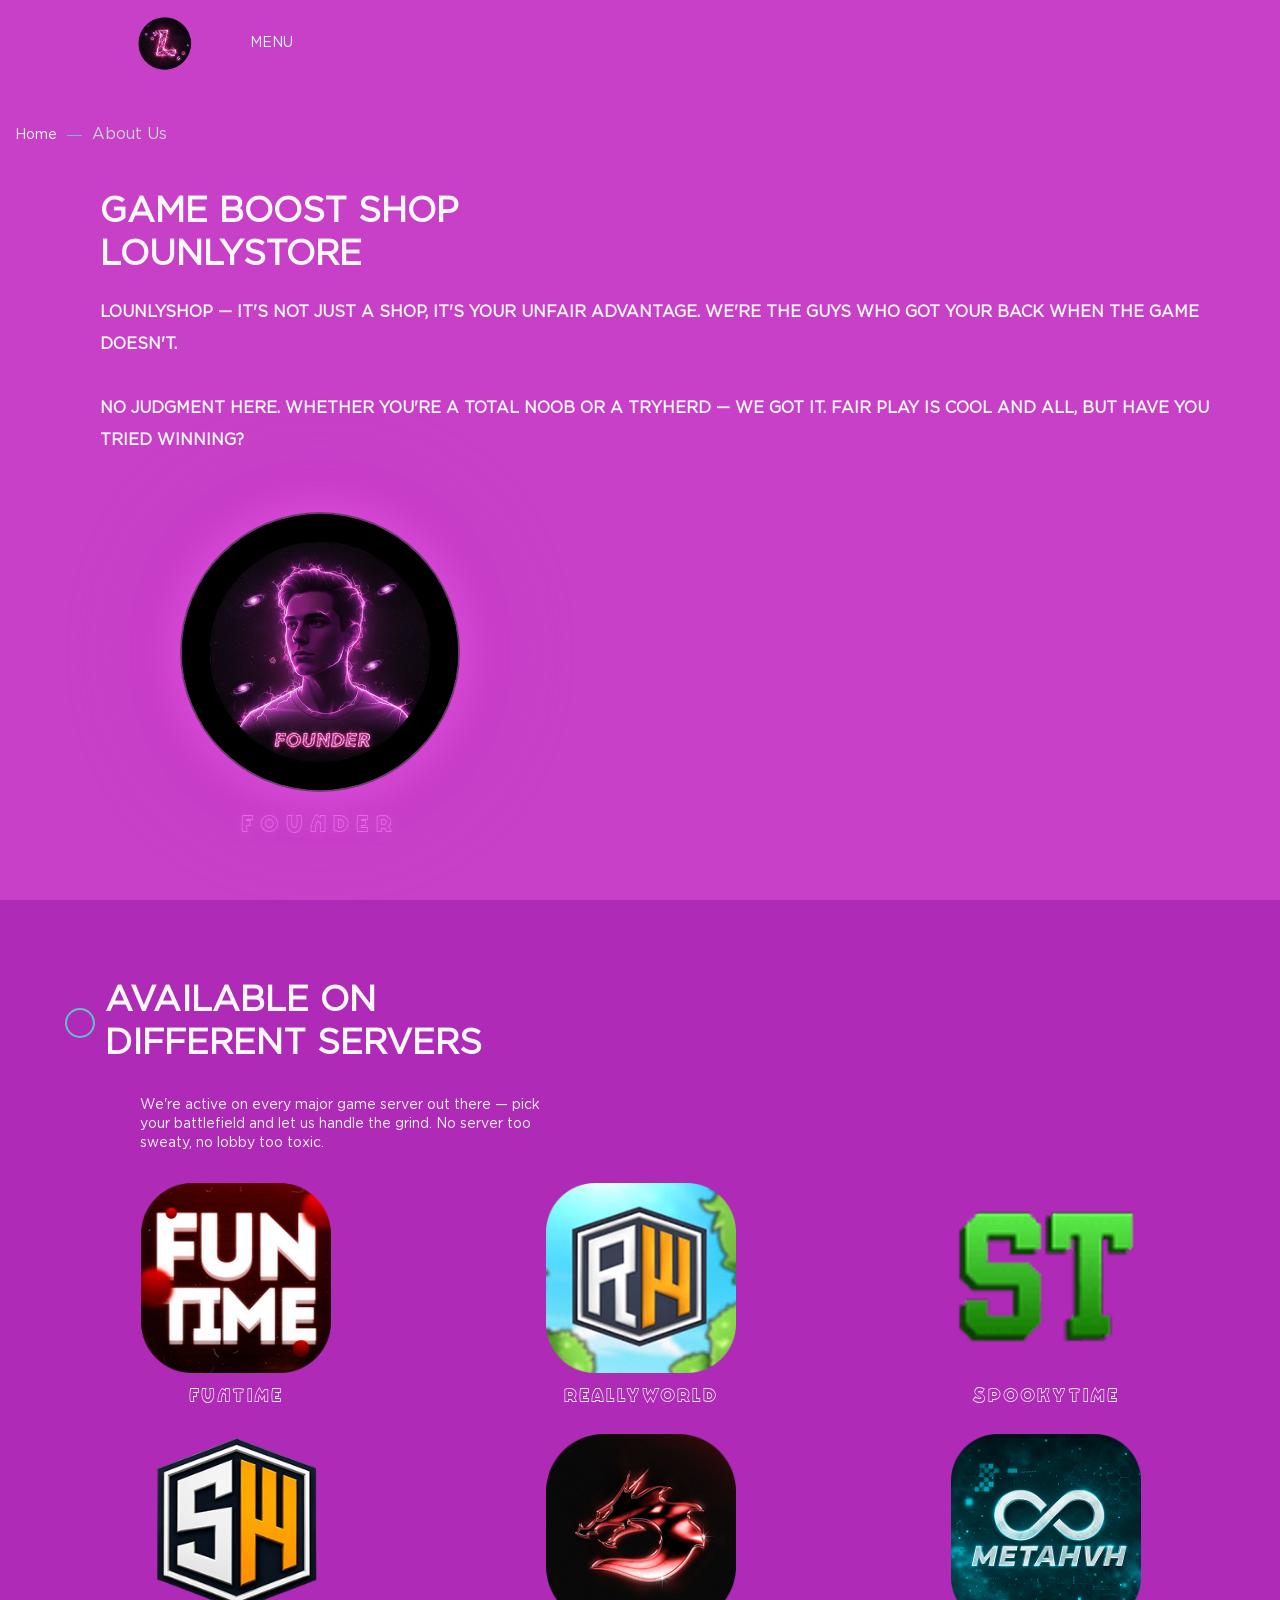
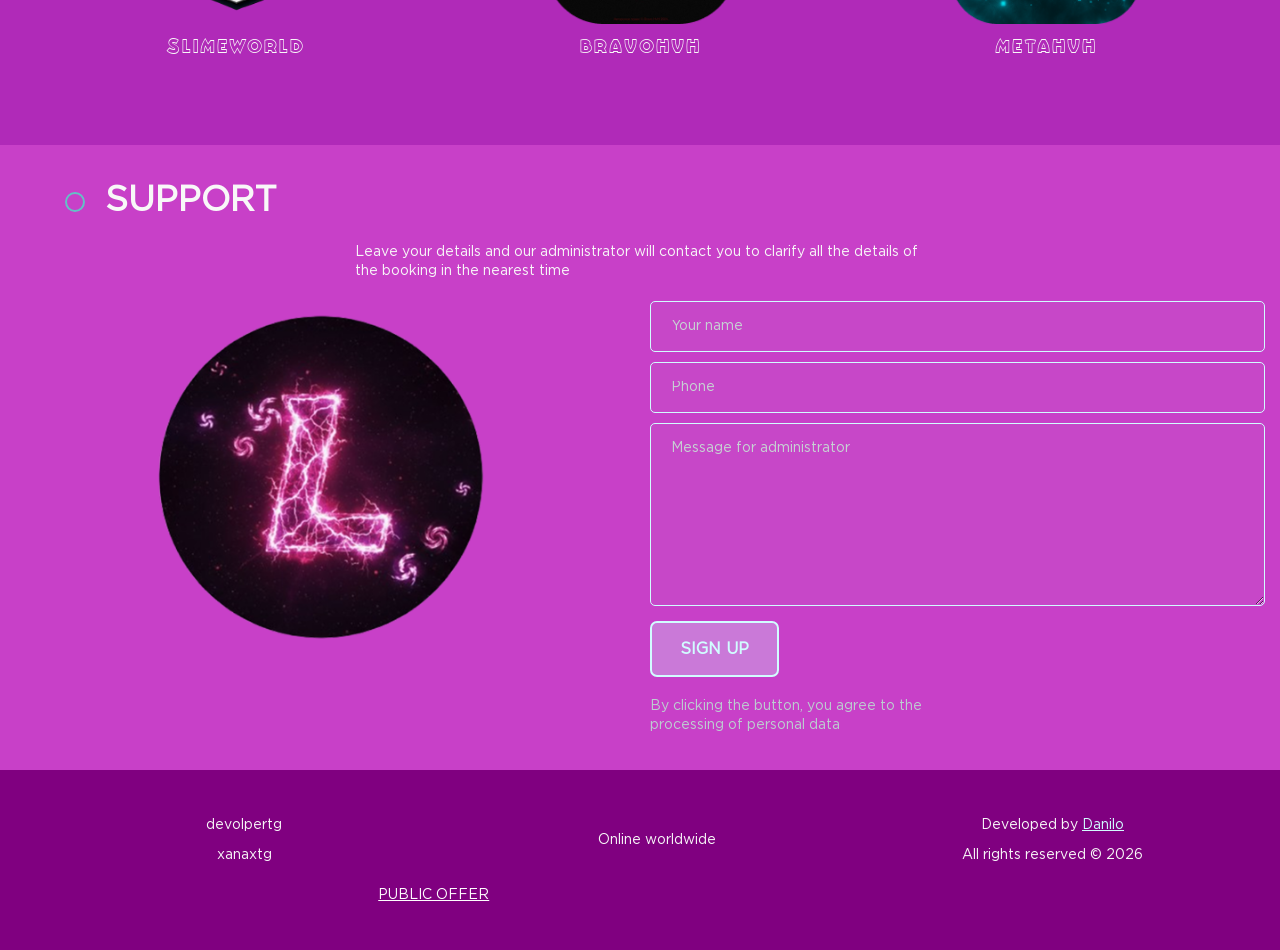
==== commit 2dca4104: "Merge branch 'main' of https://github.com/korniatdanilo-ui/lounlybustik" ====
--- a/about.html
+++ b/about.html
@@ -57,7 +57,7 @@
             </div>
             <div class="header__col">
               <nav class="nav">
-                <a href="about.html#products" class="navLink">Products</a
+                <a href="index.html#products" class="navLink">Products</a
                 ><a href="about.html" class="navLink">About Us</a
                 ><a href="index.html#team" class="navLink">Our Team</a
                 ><a href="index.html#feedback" class="navLink">Reviews</a>
@@ -82,43 +82,13 @@
               Game Boost Shop <br />
               LounlyStoRe
             </h2>
-            <p class="text text-xs">
+            <p class="text text-xl text-space">
               LounlyShop — it's not just a shop, it's your unfair advantage.
-              We're the guys who got your back when the game doesn't. No
-              judgment here. Whether you're a total noob or a tryherd who just
-              needs that one skin — we got it. Fair play is cool and all, but
-              have you tried winning?
+              We're the guys who got your back when the game doesn't.
               <br /><br />
-              We've got everything: bosses, skins, rare loot, in-game currency,
-              and stuff you didn't even know you needed. Our team plays 25/8 so
-              your account looks like you actually know what you're doing.
+              No judgment here. Whether you're a total noob or a tryherd — we
+              got it. Fair play is cool and all, but have you tried winning?
             </p>
-            <div class="textGroup">
-              <div class="text text-s">
-                Pro boosters who<br />
-                haven't slept since 2018
-              </div>
-              <div class="text text-s">
-                Top-tier pain &amp;<br />
-                sneaky time
-              </div>
-              <div class="text text-s">
-                We treat your<br />
-                inventory like our<br />
-                own baby
-              </div>
-            </div>
-            <div class="aboutSection__ourMission">
-              <div class="text text-xl">
-                OUR mission:
-                <hr class="aboutSection__hr" />
-              </div>
-              <p class="text text-xs">
-                Make you look goated without actually getting good. Fast
-                service, zero stress, and your wallet won't cry too much.
-                Probably.
-              </p>
-            </div>
           </div>
           <div class="aboutSection__right aboutSection__right--founder">
             <div class="founder-wrap">
@@ -162,9 +132,23 @@
               />
             </div>
             <div class="feedbacksection__right">
-              <form class="feedbacksection__form" action="#">
-                <input type="text" class="input" placeholder="Your name" />
-                <input type="tel" class="input" placeholder="Phone" />
+              <form
+                class="feedbacksection__form"
+                action="https://formspree.io/f/xreweakv "
+                method="POST"
+              >
+                <input
+                  type="text"
+                  name="name"
+                  class="input"
+                  placeholder="Your name"
+                />
+                <input
+                  type="tel"
+                  name="phone"
+                  class="input"
+                  placeholder="Phone"
+                />
                 <textarea
                   name="message"
                   id=""
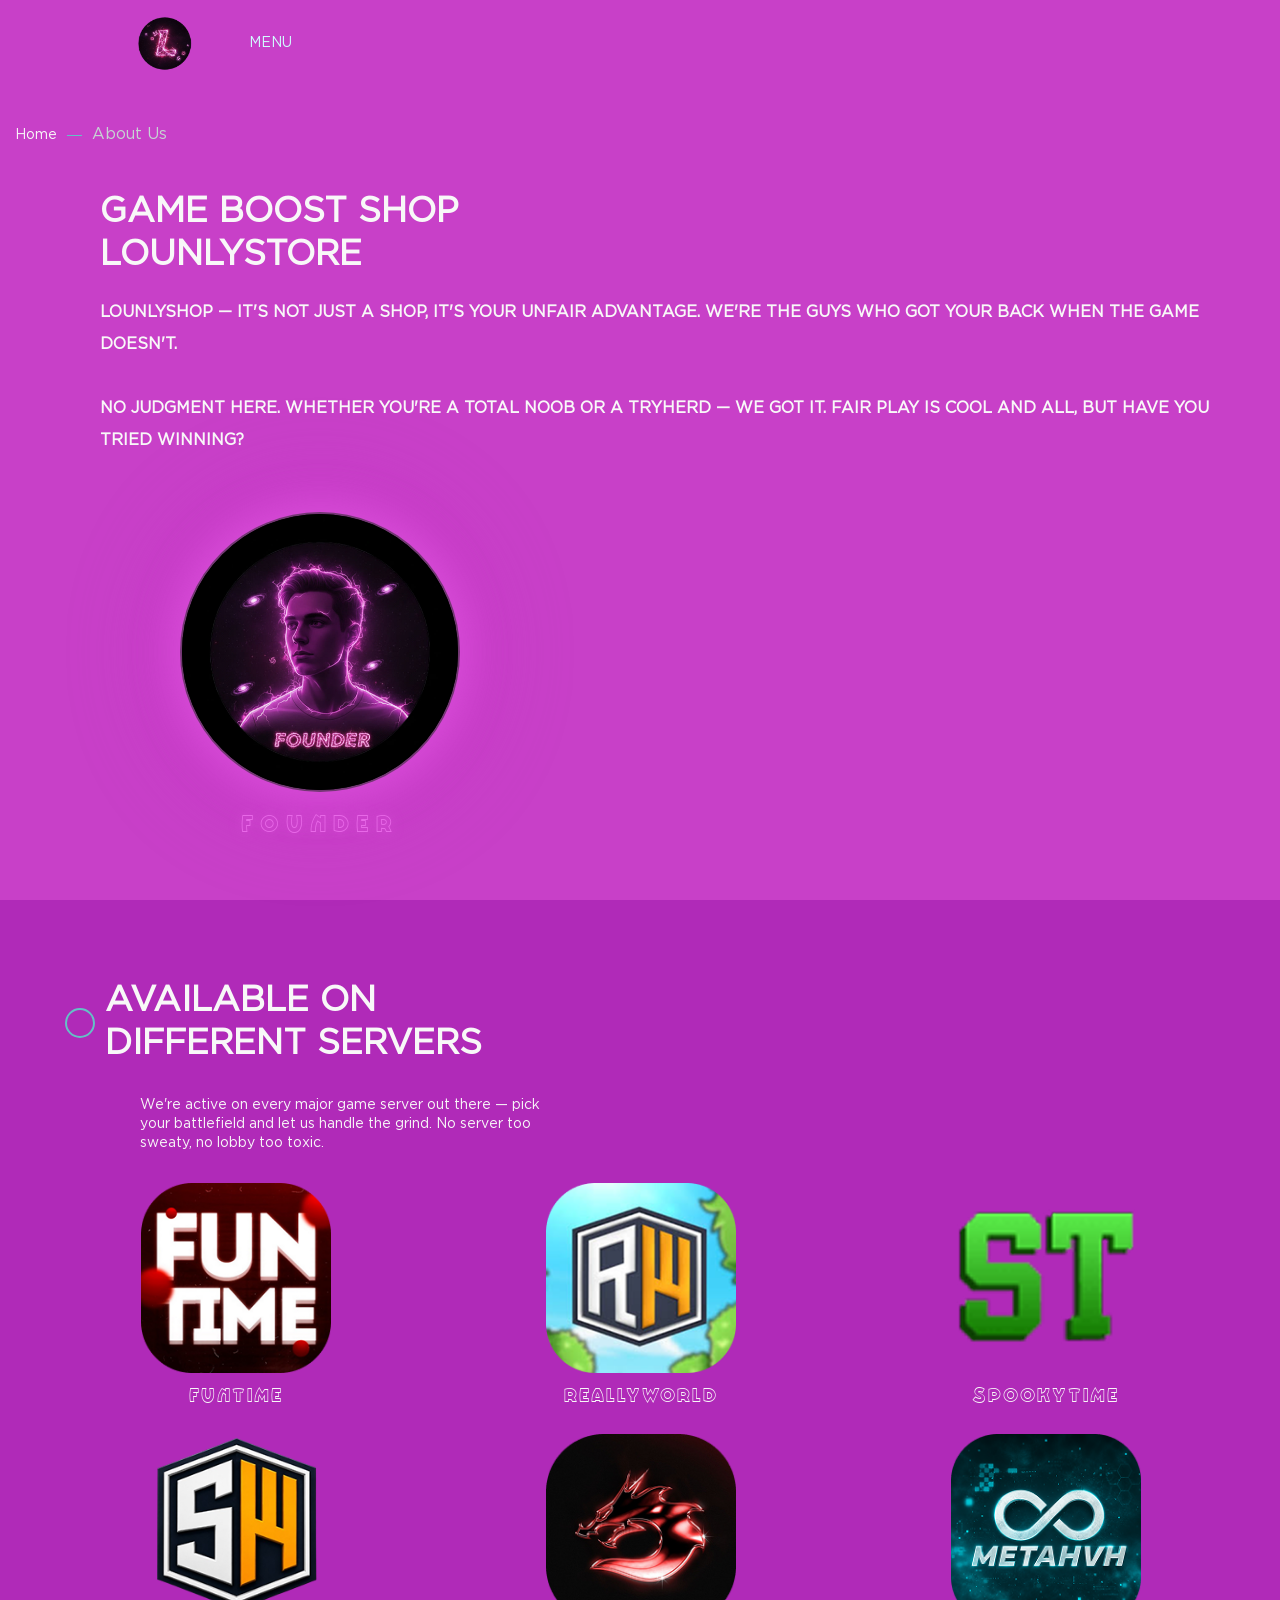
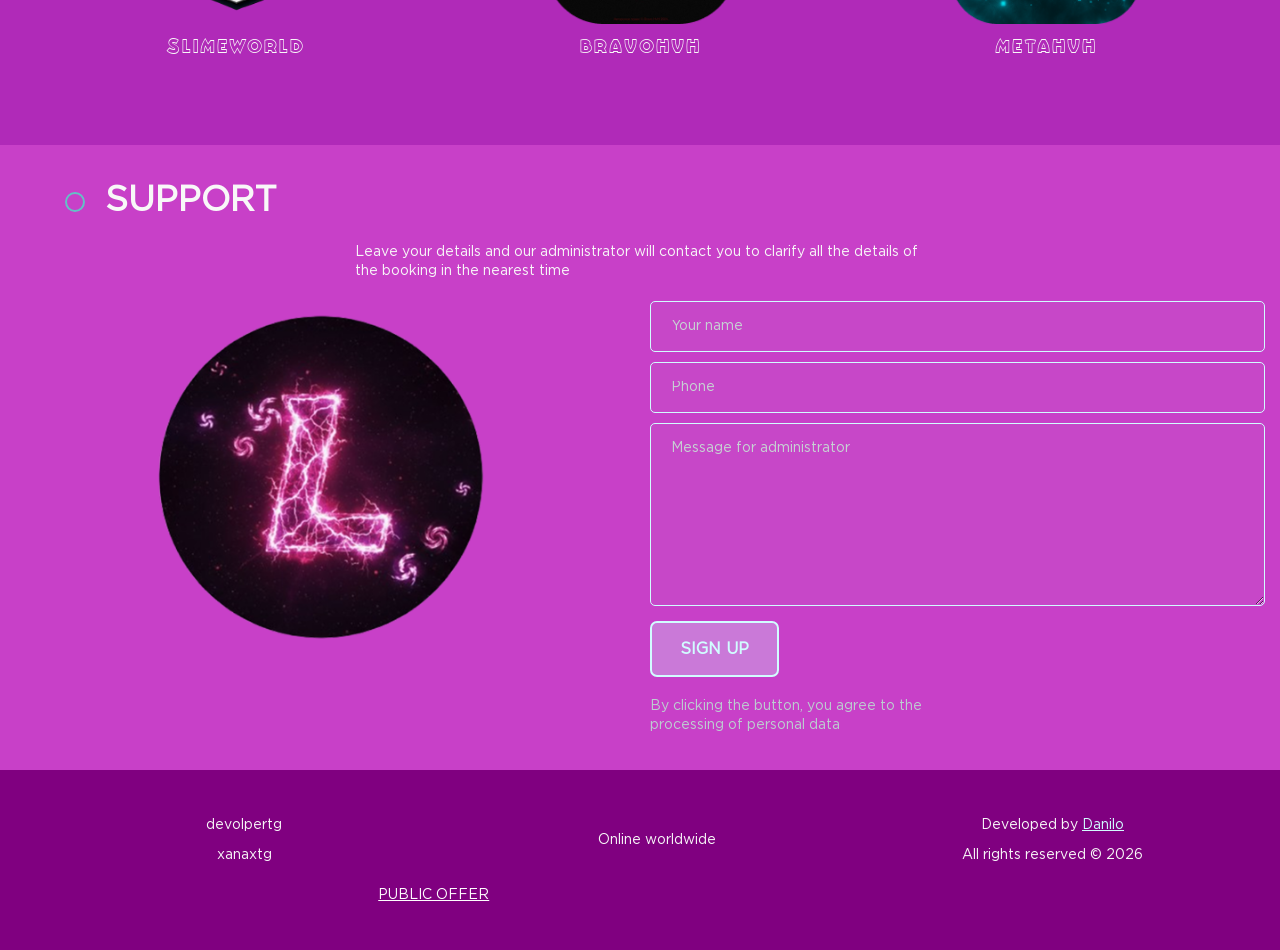
==== commit eacea109: "fix: hotfix remove trash" ====
--- a/about.html
+++ b/about.html
@@ -40,10 +40,7 @@
             <div class="header__col">
               <img src="img/logo.png" alt="" class="header__logo" />
               <div class="dropdown">
-                <button class="dropbtn">
-                  Menu
-                  <img src="img/dropdown.svg" alt="" class="dropbtn-icon" />
-                </button>
+                <button class="dropbtn">Menu</button>
                 <div class="dropdown-content">
                   <a href="index.html#news">News & Deals</a>
                   <a href="about.html">About Us</a>
@@ -199,8 +196,8 @@
           </div>
           <div class="footer__col footer__colArrow">
             <div class="footer__socLinks">
-              <a href="#"><img src="img/telegram.svg" alt="" class="icon" /></a>
-              <a href="#"><img src="img/viber.svg" alt="" class="icon" /></a>
+              <a href="#"></a>
+              <a href="#"></a>
             </div>
             <a href="#body" class="footer__arrowTop">
               <img src="img/arrowtop.svg" alt="" class="icon" />
